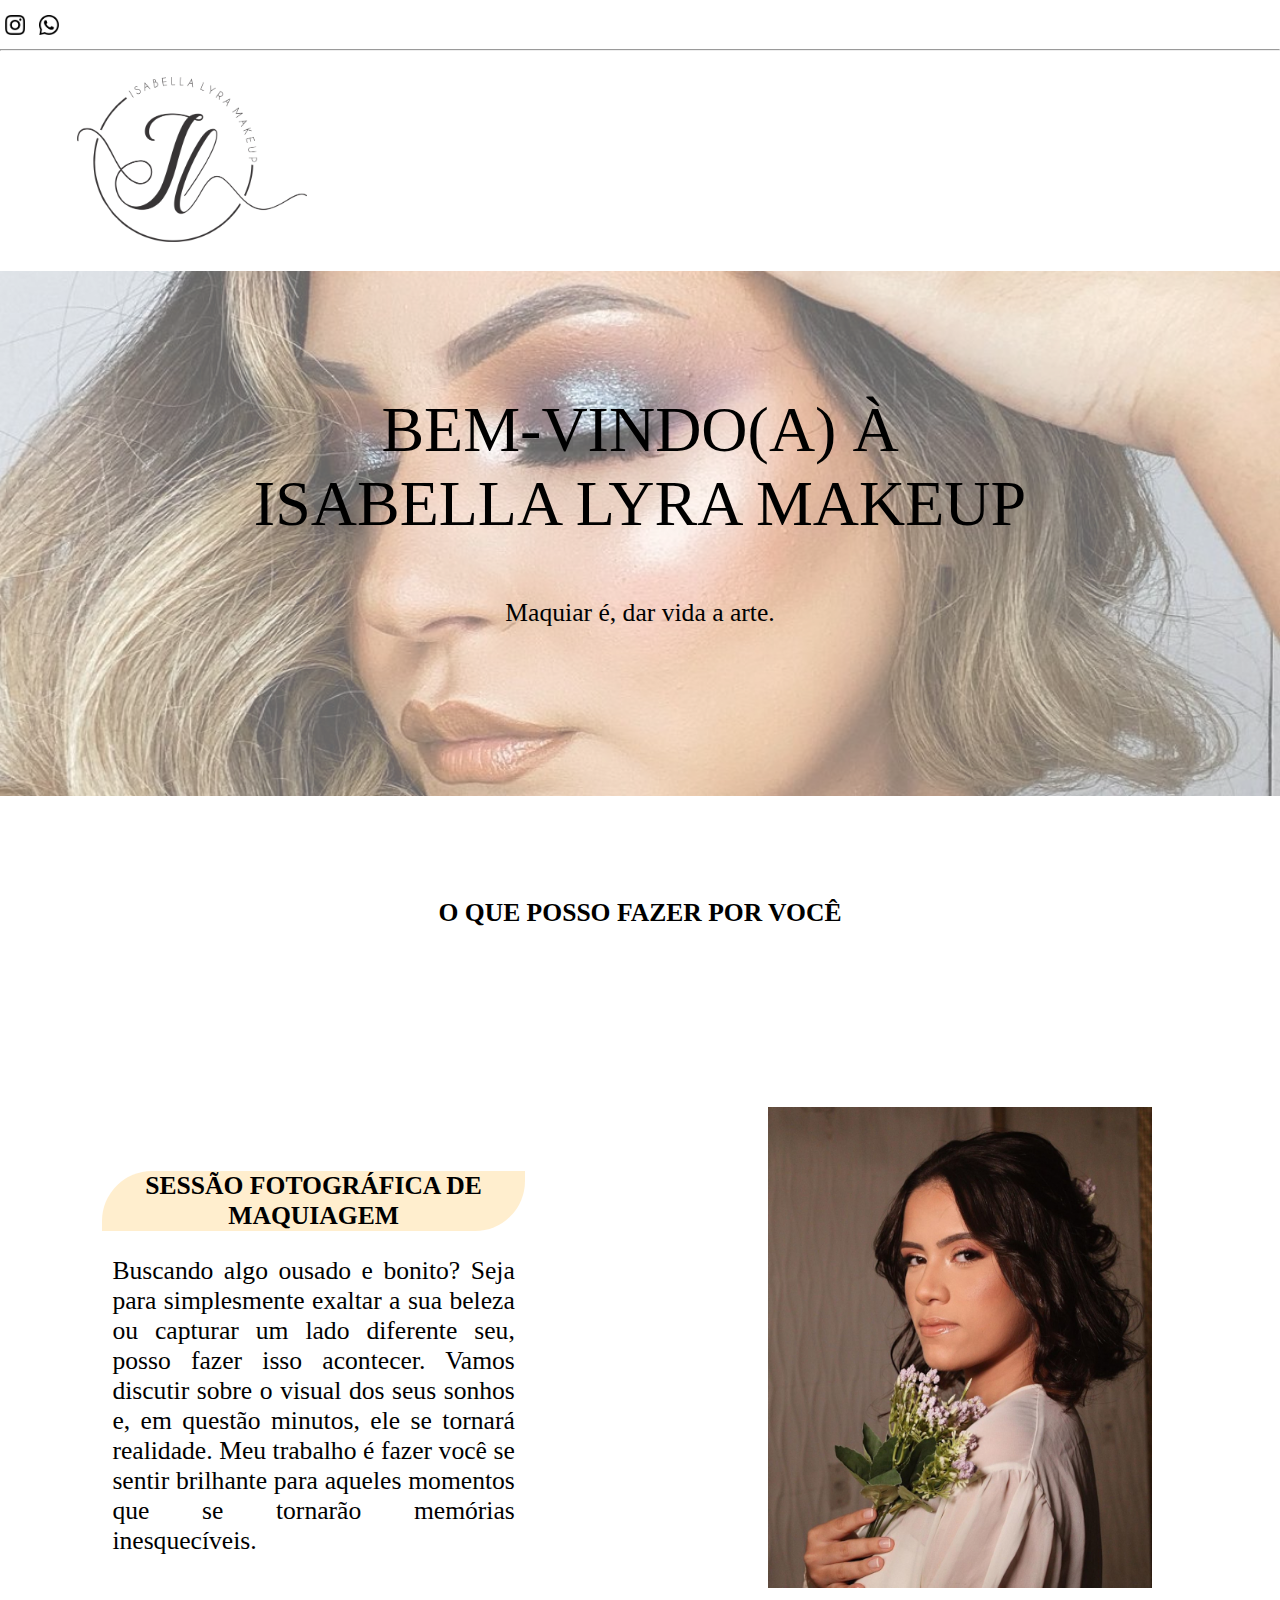
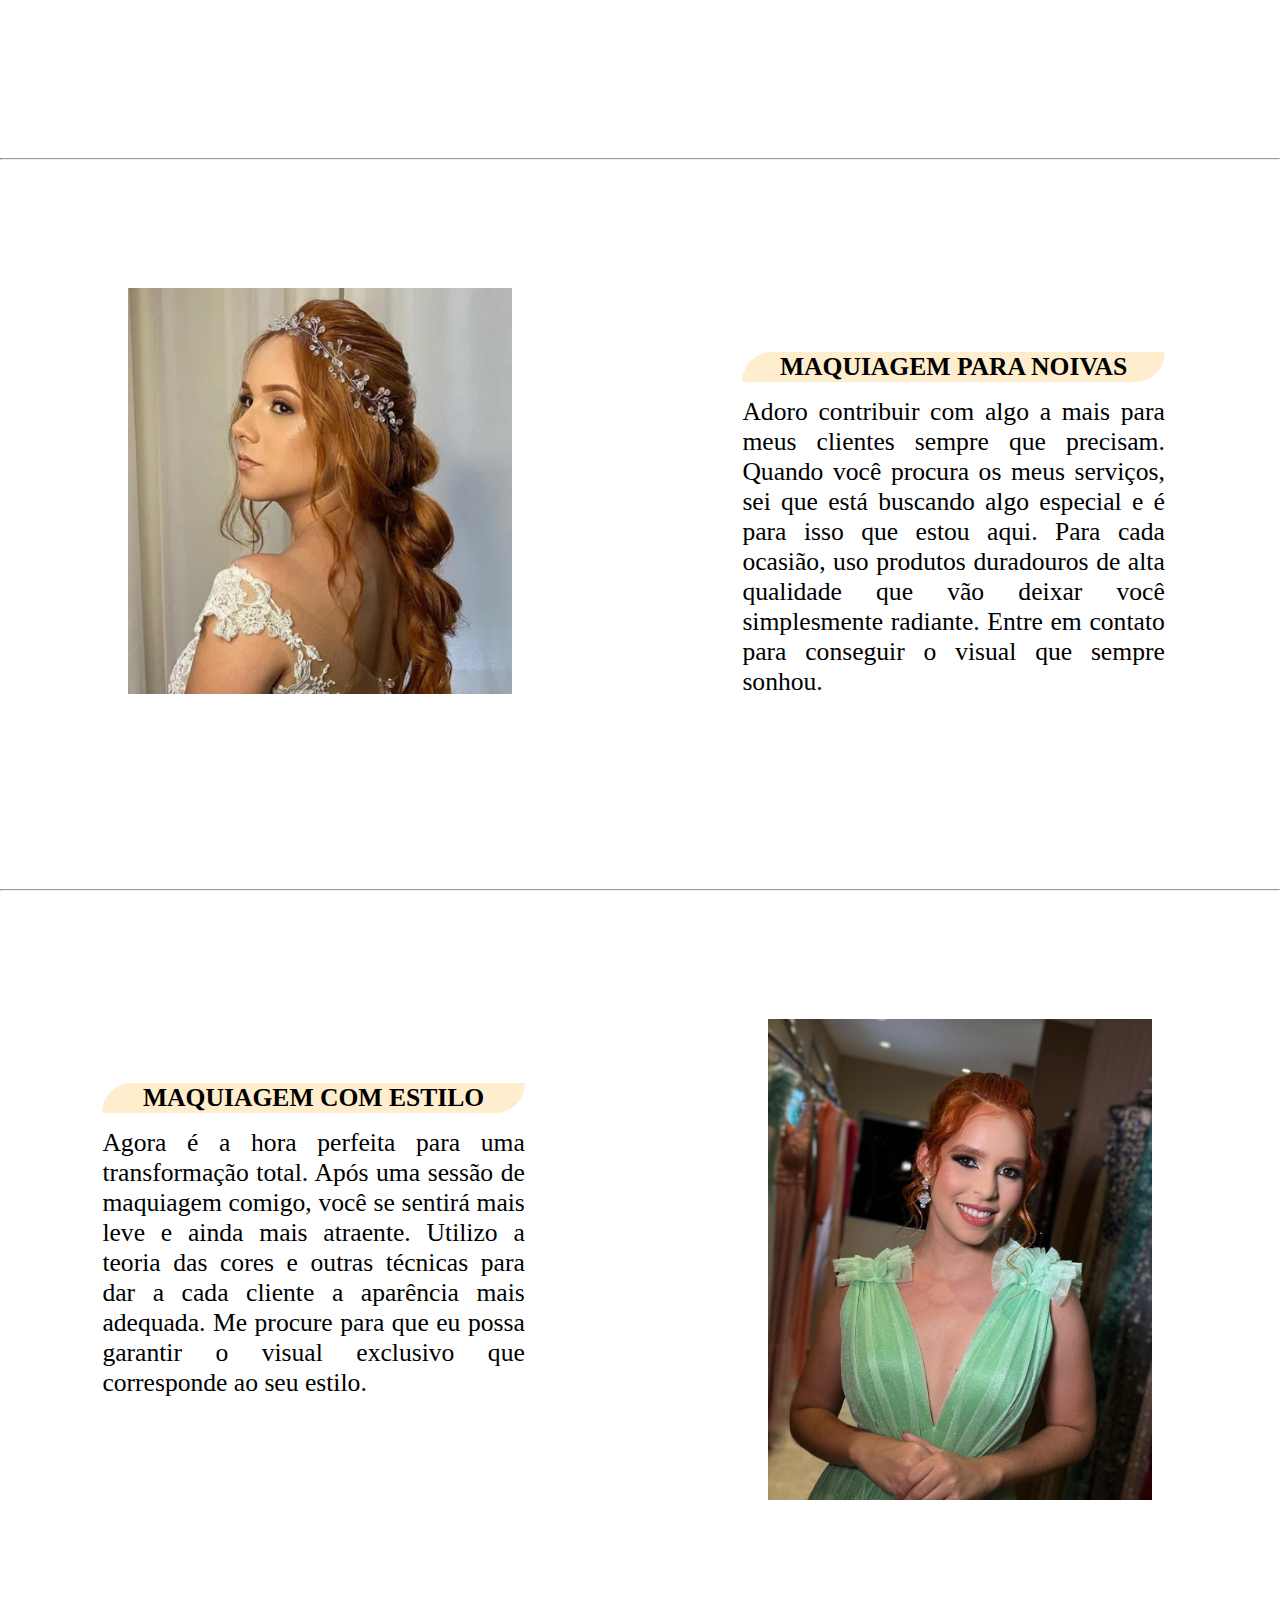
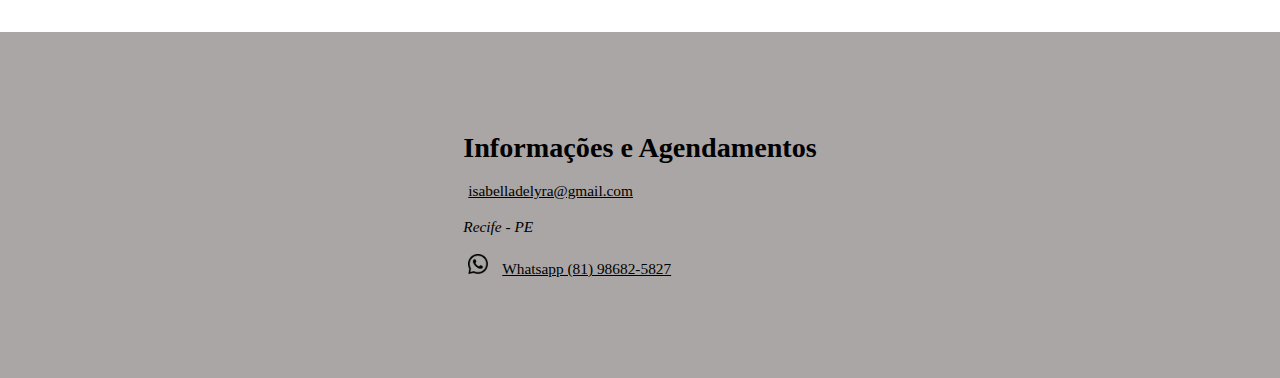
==== public/index.html @ b8f980f9 "Hospedando o site no firebase" ====
<!DOCTYPE html>
<html lang="pt-BR">
<head>
    <meta charset="UTF-8">
    <meta http-equiv="X-UA-Compatible" content="IE=edge">
    <meta name="viewport" content="width=., initial-scale=1.0">
    <title>Isabella Lyra Makeup</title>
    <link rel="stylesheet" href="/assets/style.css">
</head>
<body>
    <header>
        <div class="navegacao">
            <a href="https://www.instagram.com/isabellalyramakeup/"><img src="/images/logo-instagram.png" width="20" height="20" alt="logo do instagram"></a>
            <a href="https://api.whatsapp.com/send/?phone=5581986825827&text&type=phone_number&app_absent=0"> <img src="/images/logo-whatsapp.png" width="20" height="20" alt="logo do whatsapp"></a>
        </div>
    </header>
    <main>
        <div>
            <hr>
            <img src="/images/LOGO8.png"  id="logo" alt="Isabella Lyra">
        </div>
        
        <div class="bemvindo">
            <img style="opacity: 60%;" src="/images/imagem1.jpg" alt="maquiagem">
                <div class="textobemvindo">
                    <h1 style="font-size: max(16px, 5vw);" class="textobemvindo">BEM-VINDO(A) À <br> ISABELLA LYRA MAKEUP</h1>
                    <P style="font-size: max(8px, 2vw);" class="textobemvindo">Maquiar é, dar vida a arte.</P>
                </div>
        </div>
        <div class="servicos">
            <div class="titulo">
                <h2 style="font-size: max(8px, 2vw); margin: 0;">O QUE POSSO FAZER POR VOCÊ</h2>
            </div>

            <div class="servico1">
                <div class="servico1-texto">
                    <h3>
                        SESSÃO FOTOGRÁFICA DE MAQUIAGEM
                    </h3>
                    <br>
                    <p>
                        Buscando algo ousado e bonito? Seja para simplesmente exaltar a sua beleza ou capturar um lado diferente seu, posso fazer isso acontecer. 
                        Vamos discutir sobre o visual dos seus sonhos e, em questão minutos, ele se tornará realidade. 
                        Meu trabalho é fazer você se sentir brilhante para aqueles momentos que se tornarão memórias inesquecíveis.
                    </p>
                </div>
                <div class="servico1-img">
                    <img src="/images/imagem-servico1.jpg" alt="Maquiagem para sessão fotográfica";>
                </div>
            </div>
<hr>
            <section class="servico2">
                <div class="servico2-texto">
                    <h3>
                        MAQUIAGEM PARA NOIVAS
                    </h3>
                    <br>
                    <p>Adoro contribuir com algo a mais para meus clientes sempre que precisam. 
                        Quando você procura os meus serviços, sei que está buscando algo especial e é para isso que estou aqui. 
                        Para cada ocasião, uso produtos duradouros de alta qualidade que vão deixar você simplesmente radiante. 
                        Entre em contato para conseguir o visual que sempre sonhou.
                    </p>
                </div>
                <div class="servico2-img">
                    <img src="/images/imagem-servico2.jpg" alt="Maquiagem para noivas">
                </div>
            </section>
<hr>
            <section class="servico3">
                <div class="servico3-texto">
                    <h3>
                        MAQUIAGEM COM ESTILO
                    </h3>
                    <br>
                    <p>Agora é a hora perfeita para uma transformação total. 
                        Após uma sessão de maquiagem comigo, você se sentirá mais leve e ainda mais atraente. 
                        Utilizo a teoria das cores e outras técnicas para dar a cada cliente a aparência mais adequada. 
                        Me procure para que eu possa garantir o visual exclusivo que corresponde ao seu estilo.
                    </p>
                </div>

                <div class="servico3-img">
                    <img src="/images/imagem-servico3.jpg" alt="Maquiagem com estilo">
                </div>
            </section>    

        </div>
    </main>
    <footer>
        <div class="informacoes">
            <h2>Informações e Agendamentos</h2>
            <br> 
            <a href="mailto:isabelladelyra@gmail.com">isabelladelyra@gmail.com</a>
            <br>
            <br>
            <address>Recife - PE</address>
            <br>
            <a href="https://api.whatsapp.com/send/?phone=5581986825827&text&type=phone_number&app_absent=0"> <img src="/images/logo-whatsapp.png" width="20" height="20" alt="logo do whatsapp"></a>
            <a href="tel:+5581986825827">Whatsapp (81) 98682-5827</a>
            
        </div>
    </footer>
</body>


<script src="/assets/script.js"></script>
</html>
---- assets/style.css ----
*{
    margin: 0;
    padding: 0;
    box-sizing: border-box;
}

body {
    display: flex;
    flex-direction: column;
}

.navegacao {
    margin-left: auto;
    margin-top: 15px;
    margin-right: 15px;
    margin-bottom: 10px;
}

a {
    margin: 5px;
}

#logo {
    margin: 2% 0 2% 6% ; 
    width: 18%;
    height: 18%;
}

.bemvindo {
    display: flex;
    flex-direction: column;
    text-align: center;
    width: 100%;
    height: max(140px, 41vw);
}

.bemvindo img {
    position: absolute;
    z-index: -1;
    width: 100%;
    height: max(140px, 41vw);
} 

.textobemvindo {
    position: relative;
    text-align: center;
    font-family:serif;
    font-weight: 10;
    z-index: 2;
    margin: 5%;
}

.servicos{
    background-color: rgb(255, 255, 255);
}

.servicos > .titulo {
    margin: 8% 4% 4% 4%;
    text-align: center;
    font-size: max(16px, 5vw);
}

.servico1 {
    display: flex;
    flex-direction: row;
    justify-content: space-around;
    text-align: center;
    width: 100%;
}

.servico1-texto {
    font-size: max(6px, 1vw);
    font-family: serif;
    font-weight: 200;
    width: 50%;
    padding: 15% 9% 15% 8%;
}

.servico1-texto h3 {
    background-color: rgba(255, 237, 202, 0.932);
    border-radius: 50px 0 50px 0;
    width: 100%;
    font-size: max(6px, 2vw);
}
.servico1-texto p {
    text-align: justify;
    width: 100%;
    font-size: max(6px, 2vw);
    border-radius: 10px;
    padding: 10px;
}

.servico1-img {
    width: 50%;
    padding: max(35px, 10vw);
}

.servico1-img img {
    width: 100%;
}

.servico2 {
    display: flex;
    flex-direction: row-reverse;
    text-align: center;
    width: 100%;
}

.servico2-texto {
    font-size: max(6px, 1vw);
    width: 50%;
    padding: 15% 9% 15% 8%;
}

.servico2-texto h3 {
    background-color: rgba(255, 237, 202, 0.932);
    border-radius: 50px 0 50px 0;
    width: 100%;
    font-size: max(6px, 2vw);
}
.servico2-texto p {
    text-align: justify;
    width: 100%;
    font-size: max(6px, 2vw);
}

.servico2-img {
    width: 50%;
    padding: max(35px, 10vw);
}

.servico2-img img {
    width: 100%;
}

.servico3 {
    display: flex;
    flex-direction: row;
    text-align: center;
    width: 100%;
}

.servico3-texto {
    font-size: max(6px, 1vw);
    width: 50%;
    padding: 15% 9% 15% 8%;
}

.servico3-texto h3 {
    background-color: rgba(255, 237, 202, 0.932);
    border-radius: 50px 0 50px 0;
    width: 100%;
    font-size: max(6px, 2vw);
}
.servico3-texto p {
    text-align: justify;
    width: 100%;
    font-size: max(6px, 2vw);
}

.servico3-img {
    width: 50%;
    padding: max(35px, 10vw);
}

.servico3-img img {
    width: 100%;
}

footer {
    display: flex;
    flex-direction: row;
    background-color: rgb(170, 166, 166);
    color: rgb(0, 0, 0);
    justify-content:space-around ;
    font-family: serif ; 
    font-weight: 200;
    padding: 100px ;
}

.informacoes > h2 {
    border-radius: 5px;
    font-size: max(20px, 2.2vw);
}

.informacoes > address, a, label{
    font-size: max(15px, 1.2vw);
    color: rgb(0, 0, 0);
}
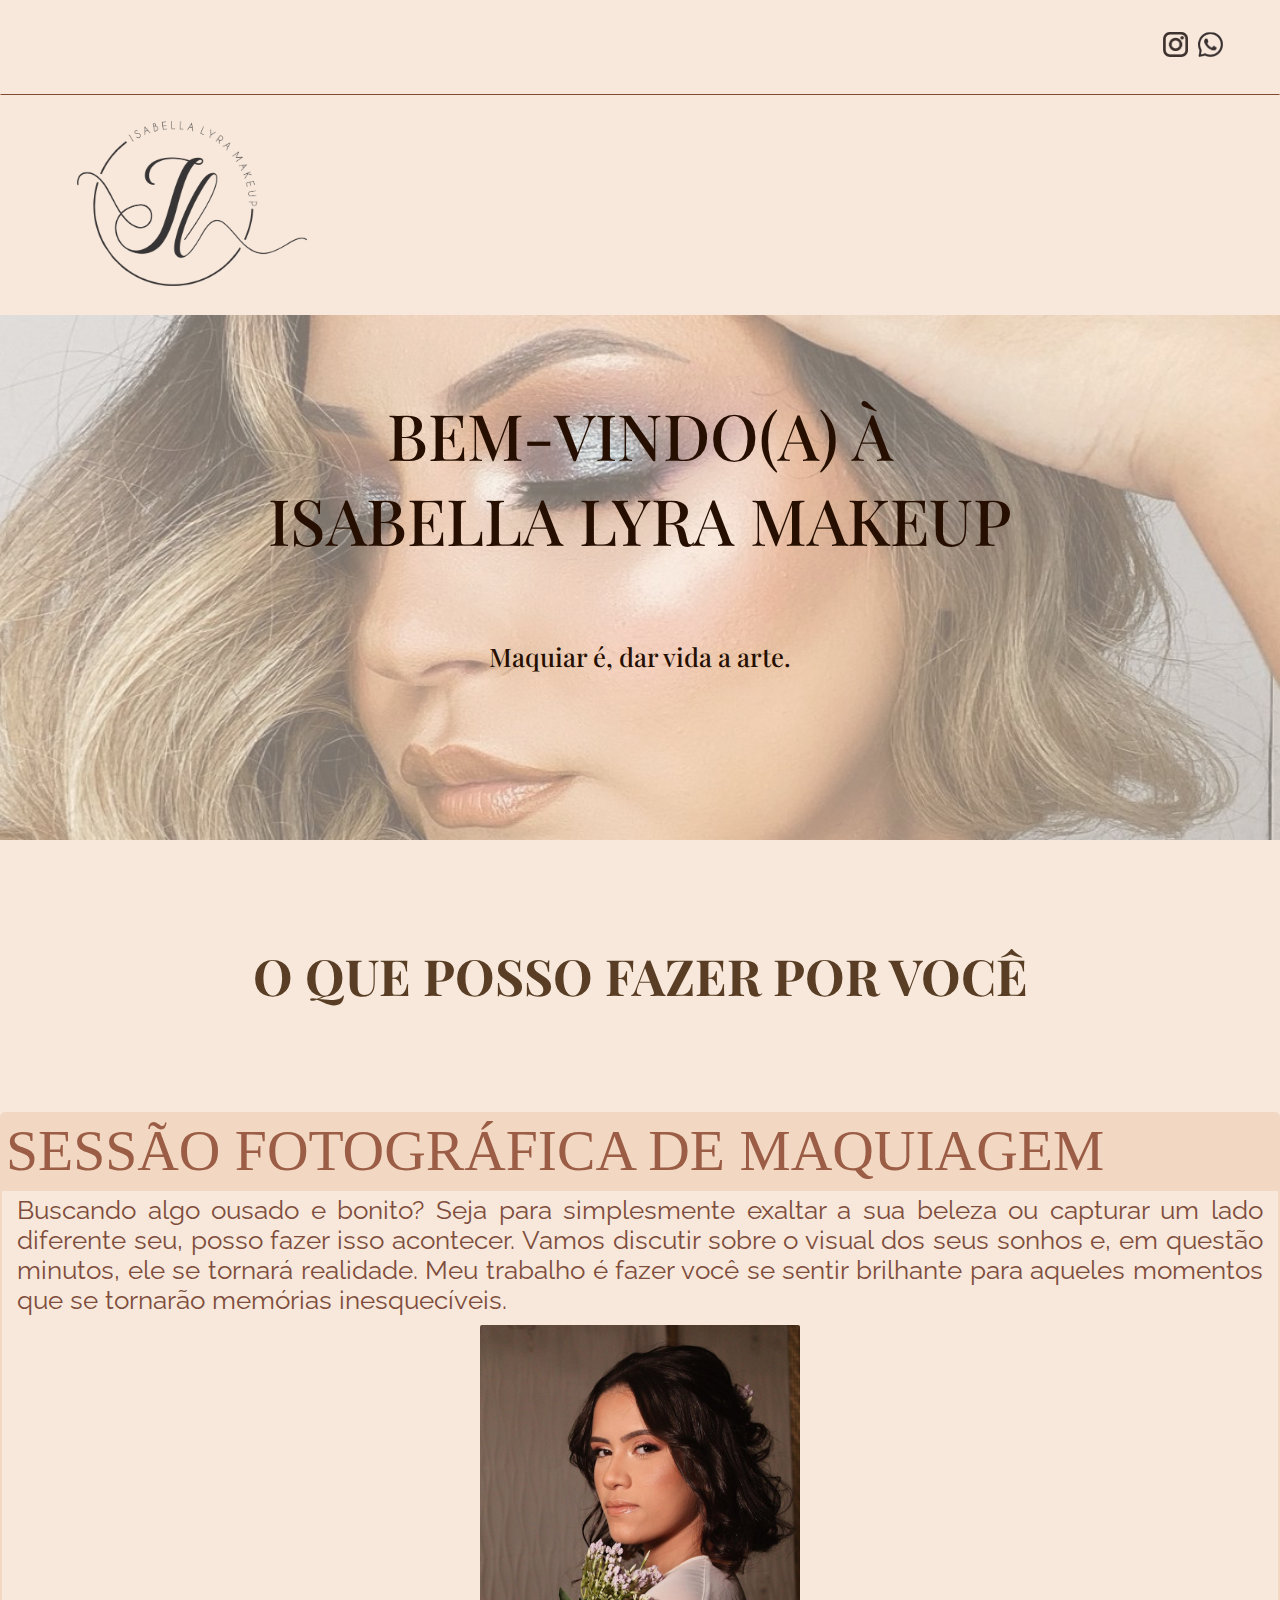
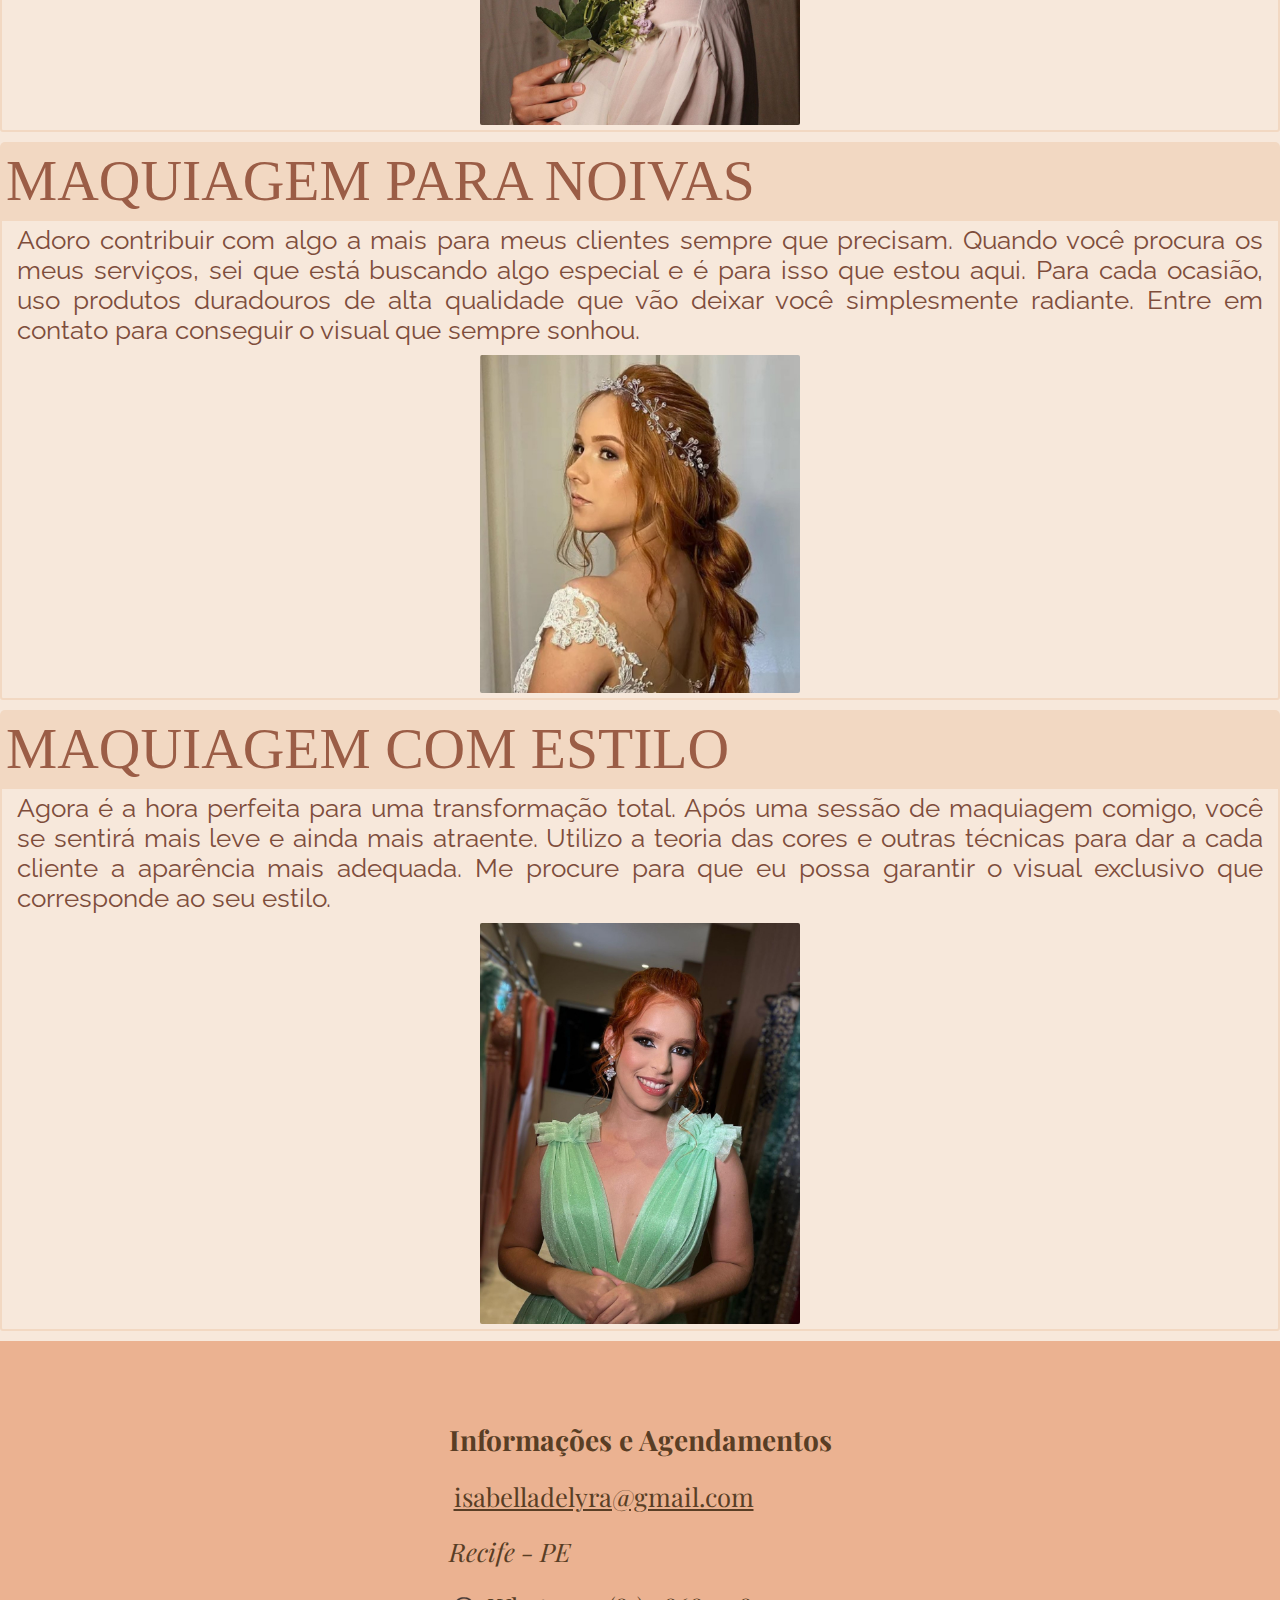
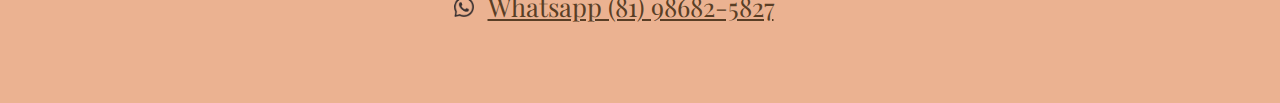
==== commit 932fa757: "ajustando cores e fontes" ====
--- a/public/index.html
+++ b/public/index.html
@@ -6,86 +6,76 @@
     <meta name="viewport" content="width=., initial-scale=1.0">
     <title>Isabella Lyra Makeup</title>
     <link rel="stylesheet" href="/assets/style.css">
+    <link rel="preconnect" href="https://fonts.googleapis.com">
+    <link rel="preconnect" href="https://fonts.gstatic.com" crossorigin>
+    <link href="https://fonts.googleapis.com/css2?family=Raleway&display=swap" rel="stylesheet">    
+    <link href="https://fonts.googleapis.com/css2?family=Playfair+Display&display=swap" rel="stylesheet">
+
 </head>
 <body>
     <header>
         <div class="navegacao">
-            <a href="https://www.instagram.com/isabellalyramakeup/"><img src="/images/logo-instagram.png" width="20" height="20" alt="logo do instagram"></a>
-            <a href="https://api.whatsapp.com/send/?phone=5581986825827&text&type=phone_number&app_absent=0"> <img src="/images/logo-whatsapp.png" width="20" height="20" alt="logo do whatsapp"></a>
+            <a href="https://www.instagram.com/isabellalyramakeup/"><img src="/images/logo-instagram.png" width="25" height="25" alt="logo do instagram"></a>
+            <a href="https://api.whatsapp.com/send/?phone=5581986825827&text&type=phone_number&app_absent=0"> <img src="/images/logo-whatsapp.png" width="25" height="25" alt="logo do whatsapp"></a>
         </div>
     </header>
     <main>
         <div>
-            <hr>
             <img src="/images/LOGO8.png"  id="logo" alt="Isabella Lyra">
         </div>
         
         <div class="bemvindo">
-            <img style="opacity: 60%;" src="/images/imagem1.jpg" alt="maquiagem">
+            <img style="opacity: 50%;" src="/images/imagem1.jpg" alt="maquiagem">
                 <div class="textobemvindo">
-                    <h1 style="font-size: max(16px, 5vw);" class="textobemvindo">BEM-VINDO(A) À <br> ISABELLA LYRA MAKEUP</h1>
-                    <P style="font-size: max(8px, 2vw);" class="textobemvindo">Maquiar é, dar vida a arte.</P>
+                    <h1 style="font-size: max(19px, 5vw); margin: 6%;" class="textobemvindo">BEM-VINDO(A) À <br> ISABELLA LYRA MAKEUP</h1>
+                    <P  style="font-size: max(8px, 2vw); margin: 6%;" class="textobemvindo">Maquiar é, dar vida a arte.</P>
                 </div>
         </div>
+
         <div class="servicos">
             <div class="titulo">
-                <h2 style="font-size: max(8px, 2vw); margin: 0;">O QUE POSSO FAZER POR VOCÊ</h2>
+                <h2>O QUE POSSO FAZER POR VOCÊ</h2>
             </div>
 
-            <div class="servico1">
-                <div class="servico1-texto">
+            <div class="servico">
                     <h3>
                         SESSÃO FOTOGRÁFICA DE MAQUIAGEM
                     </h3>
-                    <br>
+
                     <p>
                         Buscando algo ousado e bonito? Seja para simplesmente exaltar a sua beleza ou capturar um lado diferente seu, posso fazer isso acontecer. 
                         Vamos discutir sobre o visual dos seus sonhos e, em questão minutos, ele se tornará realidade. 
                         Meu trabalho é fazer você se sentir brilhante para aqueles momentos que se tornarão memórias inesquecíveis.
+                        <img src="/images/imagem-servico1.jpg" alt="Maquiagem para sessão fotográfica";>
                     </p>
-                </div>
-                <div class="servico1-img">
-                    <img src="/images/imagem-servico1.jpg" alt="Maquiagem para sessão fotográfica";>
-                </div>
             </div>
-<hr>
-            <section class="servico2">
-                <div class="servico2-texto">
+
+            <div class="servico">
                     <h3>
                         MAQUIAGEM PARA NOIVAS
                     </h3>
-                    <br>
                     <p>Adoro contribuir com algo a mais para meus clientes sempre que precisam. 
                         Quando você procura os meus serviços, sei que está buscando algo especial e é para isso que estou aqui. 
                         Para cada ocasião, uso produtos duradouros de alta qualidade que vão deixar você simplesmente radiante. 
                         Entre em contato para conseguir o visual que sempre sonhou.
+                        <img src="/images/imagem-servico2.jpg" alt="Maquiagem para noivas">
                     </p>
-                </div>
-                <div class="servico2-img">
-                    <img src="/images/imagem-servico2.jpg" alt="Maquiagem para noivas">
-                </div>
-            </section>
-<hr>
-            <section class="servico3">
-                <div class="servico3-texto">
+            </div>
+
+            <div class="servico">
                     <h3>
                         MAQUIAGEM COM ESTILO
                     </h3>
-                    <br>
                     <p>Agora é a hora perfeita para uma transformação total. 
                         Após uma sessão de maquiagem comigo, você se sentirá mais leve e ainda mais atraente. 
                         Utilizo a teoria das cores e outras técnicas para dar a cada cliente a aparência mais adequada. 
                         Me procure para que eu possa garantir o visual exclusivo que corresponde ao seu estilo.
+                        <img src="/images/imagem-servico3.jpg" alt="Maquiagem com estilo">
                     </p>
-                </div>
-
-                <div class="servico3-img">
-                    <img src="/images/imagem-servico3.jpg" alt="Maquiagem com estilo">
-                </div>
-            </section>    
-
+            </div>   
         </div>
     </main>
+    
     <footer>
         <div class="informacoes">
             <h2>Informações e Agendamentos</h2>
--- a/assets/style.css
+++ b/assets/style.css
@@ -7,13 +7,19 @@
 body {
     display: flex;
     flex-direction: column;
+    background-color: #f7e8db;
+    
 }
 
 .navegacao {
-    margin-left: auto;
-    margin-top: 15px;
-    margin-right: 15px;
-    margin-bottom: 10px;
+    display: flex;
+    justify-content: end;
+    padding: 2% 4% 2% 0%;
+    border: solid;
+    border-color: #f7e8db;
+    border-width: 1px;
+    border-bottom-color: #7e4c2e ;
+
 }
 
 a {
@@ -44,138 +50,68 @@
 .textobemvindo {
     position: relative;
     text-align: center;
-    font-family:serif;
-    font-weight: 10;
+    color: #260F01;
+    font-family: 'Playfair Display', serif;
+    font-weight: 500;
     z-index: 2;
-    margin: 5%;
 }
 
-.servicos{
-    background-color: rgb(255, 255, 255);
+#paragrafo-bemvindo {
+    margin: 2%;
 }
 
 .servicos > .titulo {
-    margin: 8% 4% 4% 4%;
+    font-family: 'Playfair Display', serif;
+    font-weight: 10;
+    color: #593E25;
+    margin: 8% 4% 8% 4%;
     text-align: center;
-    font-size: max(16px, 5vw);
+    font-size: max(8px, 2.6vw);
 }
 
-.servico1 {
+.servico h3 {
+    font-weight: lighter;
+    font-size: 4.5vw;
+    color: #9b5d46;
+    background-color: #F2D8C2;
+    border-radius: 5px 5px 0px 0px;
+    width: 100%;
+    height: 100%;
+    padding: 6px;
+}
+.servico p {
     display: flex;
-    flex-direction: row;
-    justify-content: space-around;
-    text-align: center;
+    flex-direction: column;
+    align-items: center;
+    font-family: 'Raleway', sans-serif;
+    text-align: justify;
     width: 100%;
+    font-size: max(10px, 2vw);
+    color: #7e4d3b;
+    margin-bottom: 10px;
+    border-width: 2px;
+    border-radius: 0px 0px 3px 3px;
+    border-style: solid;
+    border-color: #F2D8C2;
+    padding: 4px 15px 0px 15px;
 }
 
-.servico1-texto {
-    font-size: max(6px, 1vw);
-    font-family: serif;
-    font-weight: 200;
-    width: 50%;
-    padding: 15% 9% 15% 8%;
+.servico img {
+    margin: 10px 0px 5px 0px;
+    width: max(160px, 25vw);
+    border-radius: 2px;
 }
 
-.servico1-texto h3 {
-    background-color: rgba(255, 237, 202, 0.932);
-    border-radius: 50px 0 50px 0;
-    width: 100%;
-    font-size: max(6px, 2vw);
-}
-.servico1-texto p {
-    text-align: justify;
-    width: 100%;
-    font-size: max(6px, 2vw);
-    border-radius: 10px;
-    padding: 10px;
-}
-
-.servico1-img {
-    width: 50%;
-    padding: max(35px, 10vw);
-}
-
-.servico1-img img {
-    width: 100%;
-}
-
-.servico2 {
-    display: flex;
-    flex-direction: row-reverse;
-    text-align: center;
-    width: 100%;
-}
-
-.servico2-texto {
-    font-size: max(6px, 1vw);
-    width: 50%;
-    padding: 15% 9% 15% 8%;
-}
-
-.servico2-texto h3 {
-    background-color: rgba(255, 237, 202, 0.932);
-    border-radius: 50px 0 50px 0;
-    width: 100%;
-    font-size: max(6px, 2vw);
-}
-.servico2-texto p {
-    text-align: justify;
-    width: 100%;
-    font-size: max(6px, 2vw);
-}
-
-.servico2-img {
-    width: 50%;
-    padding: max(35px, 10vw);
-}
-
-.servico2-img img {
-    width: 100%;
-}
-
-.servico3 {
-    display: flex;
-    flex-direction: row;
-    text-align: center;
-    width: 100%;
-}
-
-.servico3-texto {
-    font-size: max(6px, 1vw);
-    width: 50%;
-    padding: 15% 9% 15% 8%;
-}
-
-.servico3-texto h3 {
-    background-color: rgba(255, 237, 202, 0.932);
-    border-radius: 50px 0 50px 0;
-    width: 100%;
-    font-size: max(6px, 2vw);
-}
-.servico3-texto p {
-    text-align: justify;
-    width: 100%;
-    font-size: max(6px, 2vw);
-}
-
-.servico3-img {
-    width: 50%;
-    padding: max(35px, 10vw);
-}
-
-.servico3-img img {
-    width: 100%;
-}
 
 footer {
     display: flex;
     flex-direction: row;
-    background-color: rgb(170, 166, 166);
-    color: rgb(0, 0, 0);
+    background-color:  #ebb291;
+    color: #593E25;
     justify-content:space-around ;
-    font-family: serif ; 
+    font-family: 'Playfair Display', serif;
     font-weight: 200;
-    padding: 100px ;
+    padding: 80px 30px 80px 30px ;
 }
 
 .informacoes > h2 {
@@ -184,6 +120,6 @@
 }
 
 .informacoes > address, a, label{
-    font-size: max(15px, 1.2vw);
-    color: rgb(0, 0, 0);
-}
+    font-size: max(15px, 2vw);
+    color: #593E25;
+}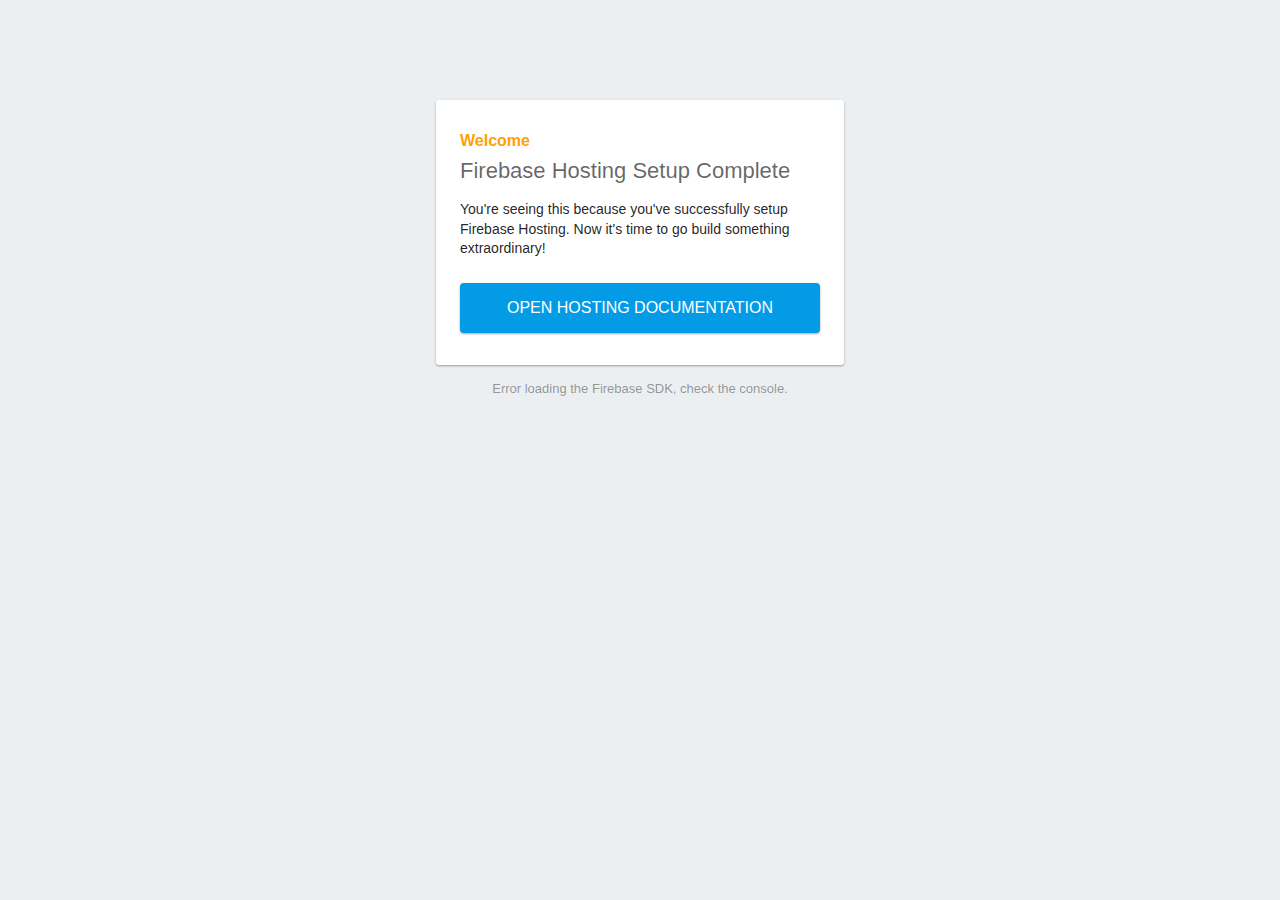
==== commit 5d656dcc: "Firebase" ====
--- a/public/index.html
+++ b/public/index.html
@@ -1,97 +1,89 @@
 <!DOCTYPE html>
-<html lang="pt-BR">
-<head>
-    <meta charset="UTF-8">
-    <meta http-equiv="X-UA-Compatible" content="IE=edge">
-    <meta name="viewport" content="width=., initial-scale=1.0">
-    <title>Isabella Lyra Makeup</title>
-    <link rel="stylesheet" href="/assets/style.css">
-    <link rel="preconnect" href="https://fonts.googleapis.com">
-    <link rel="preconnect" href="https://fonts.gstatic.com" crossorigin>
-    <link href="https://fonts.googleapis.com/css2?family=Raleway&display=swap" rel="stylesheet">    
-    <link href="https://fonts.googleapis.com/css2?family=Playfair+Display&display=swap" rel="stylesheet">
+<html>
+  <head>
+    <meta charset="utf-8">
+    <meta name="viewport" content="width=device-width, initial-scale=1">
+    <title>Welcome to Firebase Hosting</title>
 
-</head>
-<body>
-    <header>
-        <div class="navegacao">
-            <a href="https://www.instagram.com/isabellalyramakeup/"><img src="/images/logo-instagram.png" width="25" height="25" alt="logo do instagram"></a>
-            <a href="https://api.whatsapp.com/send/?phone=5581986825827&text&type=phone_number&app_absent=0"> <img src="/images/logo-whatsapp.png" width="25" height="25" alt="logo do whatsapp"></a>
-        </div>
-    </header>
-    <main>
-        <div>
-            <img src="/images/LOGO8.png"  id="logo" alt="Isabella Lyra">
-        </div>
-        
-        <div class="bemvindo">
-            <img style="opacity: 50%;" src="/images/imagem1.jpg" alt="maquiagem">
-                <div class="textobemvindo">
-                    <h1 style="font-size: max(19px, 5vw); margin: 6%;" class="textobemvindo">BEM-VINDO(A) À <br> ISABELLA LYRA MAKEUP</h1>
-                    <P  style="font-size: max(8px, 2vw); margin: 6%;" class="textobemvindo">Maquiar é, dar vida a arte.</P>
-                </div>
-        </div>
+    <!-- update the version number as needed -->
+    <script defer src="/__/firebase/9.18.0/firebase-app-compat.js"></script>
+    <!-- include only the Firebase features as you need -->
+    <script defer src="/__/firebase/9.18.0/firebase-auth-compat.js"></script>
+    <script defer src="/__/firebase/9.18.0/firebase-database-compat.js"></script>
+    <script defer src="/__/firebase/9.18.0/firebase-firestore-compat.js"></script>
+    <script defer src="/__/firebase/9.18.0/firebase-functions-compat.js"></script>
+    <script defer src="/__/firebase/9.18.0/firebase-messaging-compat.js"></script>
+    <script defer src="/__/firebase/9.18.0/firebase-storage-compat.js"></script>
+    <script defer src="/__/firebase/9.18.0/firebase-analytics-compat.js"></script>
+    <script defer src="/__/firebase/9.18.0/firebase-remote-config-compat.js"></script>
+    <script defer src="/__/firebase/9.18.0/firebase-performance-compat.js"></script>
+    <!-- 
+      initialize the SDK after all desired features are loaded, set useEmulator to false
+      to avoid connecting the SDK to running emulators.
+    -->
+    <script defer src="/__/firebase/init.js?useEmulator=true"></script>
 
-        <div class="servicos">
-            <div class="titulo">
-                <h2>O QUE POSSO FAZER POR VOCÊ</h2>
-            </div>
+    <style media="screen">
+      body { background: #ECEFF1; color: rgba(0,0,0,0.87); font-family: Roboto, Helvetica, Arial, sans-serif; margin: 0; padding: 0; }
+      #message { background: white; max-width: 360px; margin: 100px auto 16px; padding: 32px 24px; border-radius: 3px; }
+      #message h2 { color: #ffa100; font-weight: bold; font-size: 16px; margin: 0 0 8px; }
+      #message h1 { font-size: 22px; font-weight: 300; color: rgba(0,0,0,0.6); margin: 0 0 16px;}
+      #message p { line-height: 140%; margin: 16px 0 24px; font-size: 14px; }
+      #message a { display: block; text-align: center; background: #039be5; text-transform: uppercase; text-decoration: none; color: white; padding: 16px; border-radius: 4px; }
+      #message, #message a { box-shadow: 0 1px 3px rgba(0,0,0,0.12), 0 1px 2px rgba(0,0,0,0.24); }
+      #load { color: rgba(0,0,0,0.4); text-align: center; font-size: 13px; }
+      @media (max-width: 600px) {
+        body, #message { margin-top: 0; background: white; box-shadow: none; }
+        body { border-top: 16px solid #ffa100; }
+      }
+    </style>
+  </head>
+  <body>
+    <div id="message">
+      <h2>Welcome</h2>
+      <h1>Firebase Hosting Setup Complete</h1>
+      <p>You're seeing this because you've successfully setup Firebase Hosting. Now it's time to go build something extraordinary!</p>
+      <a target="_blank" href="https://firebase.google.com/docs/hosting/">Open Hosting Documentation</a>
+    </div>
+    <p id="load">Firebase SDK Loading&hellip;</p>
 
-            <div class="servico">
-                    <h3>
-                        SESSÃO FOTOGRÁFICA DE MAQUIAGEM
-                    </h3>
+    <script>
+      document.addEventListener('DOMContentLoaded', function() {
+        const loadEl = document.querySelector('#load');
+        // // 🔥🔥🔥🔥🔥🔥🔥🔥🔥🔥🔥🔥🔥🔥🔥🔥🔥🔥🔥🔥🔥🔥🔥🔥🔥🔥🔥🔥🔥🔥🔥
+        // // The Firebase SDK is initialized and available here!
+        //
+        // firebase.auth().onAuthStateChanged(user => { });
+        // firebase.database().ref('/path/to/ref').on('value', snapshot => { });
+        // firebase.firestore().doc('/foo/bar').get().then(() => { });
+        // firebase.functions().httpsCallable('yourFunction')().then(() => { });
+        // firebase.messaging().requestPermission().then(() => { });
+        // firebase.storage().ref('/path/to/ref').getDownloadURL().then(() => { });
+        // firebase.analytics(); // call to activate
+        // firebase.analytics().logEvent('tutorial_completed');
+        // firebase.performance(); // call to activate
+        //
+        // // 🔥🔥🔥🔥🔥🔥🔥🔥🔥🔥🔥🔥🔥🔥🔥🔥🔥🔥🔥🔥🔥🔥🔥🔥🔥🔥🔥🔥🔥🔥🔥
 
-                    <p>
-                        Buscando algo ousado e bonito? Seja para simplesmente exaltar a sua beleza ou capturar um lado diferente seu, posso fazer isso acontecer. 
-                        Vamos discutir sobre o visual dos seus sonhos e, em questão minutos, ele se tornará realidade. 
-                        Meu trabalho é fazer você se sentir brilhante para aqueles momentos que se tornarão memórias inesquecíveis.
-                        <img src="/images/imagem-servico1.jpg" alt="Maquiagem para sessão fotográfica";>
-                    </p>
-            </div>
-
-            <div class="servico">
-                    <h3>
-                        MAQUIAGEM PARA NOIVAS
-                    </h3>
-                    <p>Adoro contribuir com algo a mais para meus clientes sempre que precisam. 
-                        Quando você procura os meus serviços, sei que está buscando algo especial e é para isso que estou aqui. 
-                        Para cada ocasião, uso produtos duradouros de alta qualidade que vão deixar você simplesmente radiante. 
-                        Entre em contato para conseguir o visual que sempre sonhou.
-                        <img src="/images/imagem-servico2.jpg" alt="Maquiagem para noivas">
-                    </p>
-            </div>
-
-            <div class="servico">
-                    <h3>
-                        MAQUIAGEM COM ESTILO
-                    </h3>
-                    <p>Agora é a hora perfeita para uma transformação total. 
-                        Após uma sessão de maquiagem comigo, você se sentirá mais leve e ainda mais atraente. 
-                        Utilizo a teoria das cores e outras técnicas para dar a cada cliente a aparência mais adequada. 
-                        Me procure para que eu possa garantir o visual exclusivo que corresponde ao seu estilo.
-                        <img src="/images/imagem-servico3.jpg" alt="Maquiagem com estilo">
-                    </p>
-            </div>   
-        </div>
-    </main>
-    
-    <footer>
-        <div class="informacoes">
-            <h2>Informações e Agendamentos</h2>
-            <br> 
-            <a href="mailto:isabelladelyra@gmail.com">isabelladelyra@gmail.com</a>
-            <br>
-            <br>
-            <address>Recife - PE</address>
-            <br>
-            <a href="https://api.whatsapp.com/send/?phone=5581986825827&text&type=phone_number&app_absent=0"> <img src="/images/logo-whatsapp.png" width="20" height="20" alt="logo do whatsapp"></a>
-            <a href="tel:+5581986825827">Whatsapp (81) 98682-5827</a>
-            
-        </div>
-    </footer>
-</body>
-
-
-<script src="/assets/script.js"></script>
-</html>+        try {
+          let app = firebase.app();
+          let features = [
+            'auth', 
+            'database', 
+            'firestore',
+            'functions',
+            'messaging', 
+            'storage', 
+            'analytics', 
+            'remoteConfig',
+            'performance',
+          ].filter(feature => typeof app[feature] === 'function');
+          loadEl.textContent = `Firebase SDK loaded with ${features.join(', ')}`;
+        } catch (e) {
+          console.error(e);
+          loadEl.textContent = 'Error loading the Firebase SDK, check the console.';
+        }
+      });
+    </script>
+  </body>
+</html>
